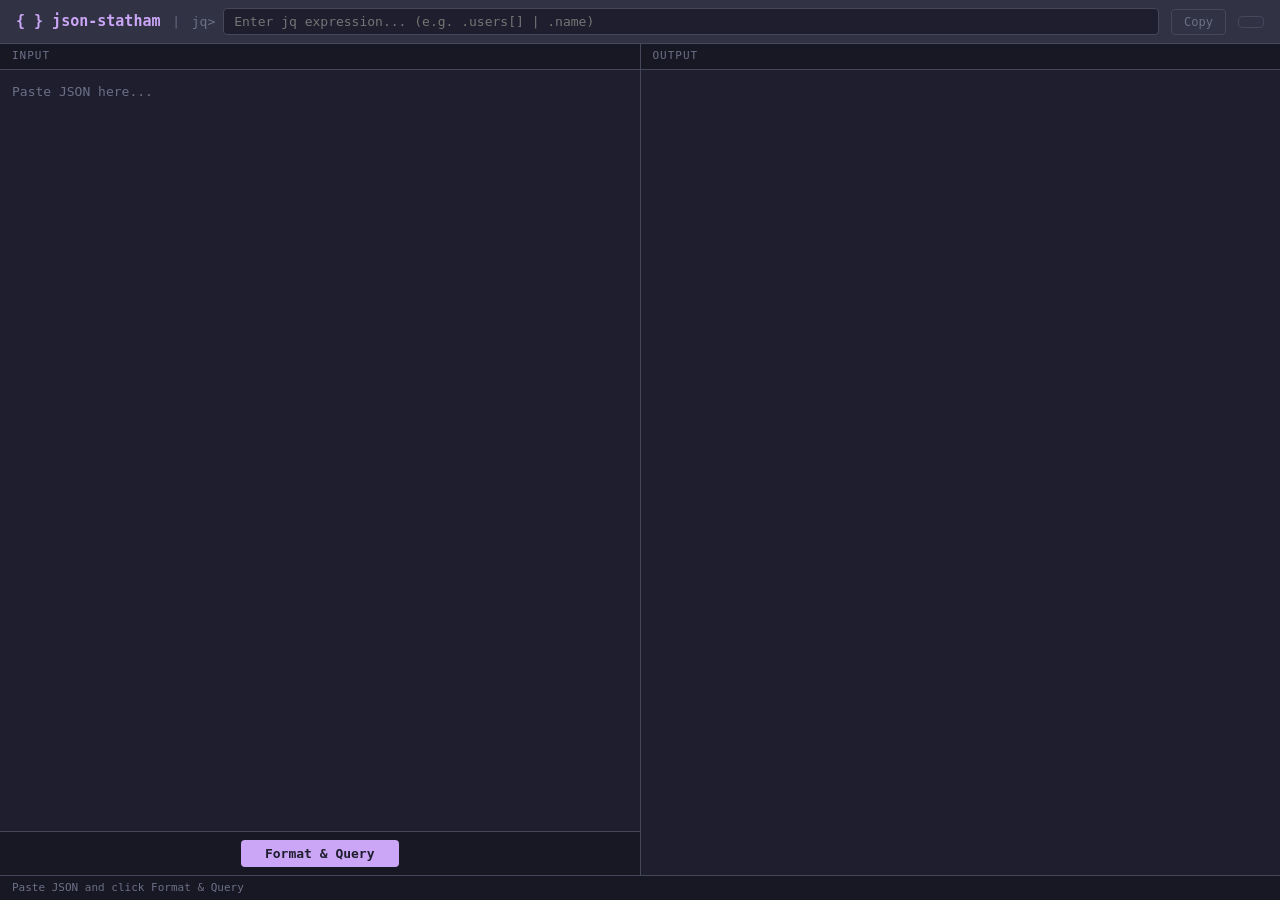
==== index.html @ af810b3f "feat: add HTML shell with top bar, split panels, and status bar" ====
<!DOCTYPE html>
<html lang="en" data-theme="dark">
<head>
  <meta charset="UTF-8">
  <meta name="viewport" content="width=device-width, initial-scale=1.0">
  <title>json-statham</title>
  <link rel="stylesheet" href="style.css">
</head>
<body>

  <!-- Top Bar -->
  <div class="topbar">
    <span class="logo">{ } json-statham</span>
    <span class="separator">|</span>
    <div class="jq-bar">
      <span class="jq-label">jq&gt;</span>
      <input
        class="jq-input"
        id="jqInput"
        type="text"
        placeholder="Enter jq expression... (e.g. .users[] | .name)"
        spellcheck="false"
        autocomplete="off"
      >
    </div>
    <button class="btn" id="copyBtn" title="Copy output to clipboard">Copy</button>
    <button class="btn" id="themeBtn" title="Toggle theme"></button>
  </div>

  <!-- Panels -->
  <div class="panels">
    <!-- Input Panel -->
    <div class="panel">
      <div class="panel-header">Input</div>
      <div class="panel-body">
        <textarea
          class="input-text"
          id="jsonInput"
          placeholder="Paste JSON here..."
          spellcheck="false"
        ></textarea>
      </div>
      <div class="panel-footer">
        <button class="format-btn" id="formatBtn">Format &amp; Query</button>
      </div>
    </div>

    <!-- Output Panel -->
    <div class="panel">
      <div class="panel-header">Output</div>
      <div class="panel-body" id="output"></div>
    </div>
  </div>

  <!-- Status Bar -->
  <div class="statusbar">
    <span id="statusLeft">Paste JSON and click Format &amp; Query</span>
    <span id="statusRight"></span>
  </div>

  <script type="module" src="app.js"></script>
</body>
</html>
---- style.css ----
/* style.css — JSON Statham */

/* === Reset & Base === */
*, *::before, *::after { margin: 0; padding: 0; box-sizing: border-box; }

:root {
  --font-mono: 'SF Mono', 'Fira Code', 'Cascadia Code', 'Consolas', monospace;
  --font-sans: -apple-system, BlinkMacSystemFont, 'Segoe UI', system-ui, sans-serif;
}

/* === Dark Theme (default) === */
[data-theme="dark"] {
  --bg: #1e1e2e;
  --surface: #313244;
  --subtle: #181825;
  --border: #45475a;
  --text: #cdd6f4;
  --muted: #6c7086;
  --accent: #cba6f7;
  --accent-hover: #b4befe;
  --json-key: #89b4fa;
  --json-string: #a6e3a1;
  --json-number: #fab387;
  --json-bool: #fab387;
  --json-null: #6c7086;
  --json-bracket: #cdd6f4;
  --jq-text: #f38ba8;
  --error: #f38ba8;
  --success: #a6e3a1;
  --input-bg: transparent;
}

/* === Light Theme === */
[data-theme="light"] {
  --bg: #eff1f5;
  --surface: #e6e9ef;
  --subtle: #dce0e8;
  --border: #ccd0da;
  --text: #4c4f69;
  --muted: #9ca0b0;
  --accent: #8839ef;
  --accent-hover: #7287fd;
  --json-key: #1e66f5;
  --json-string: #40a02b;
  --json-number: #fe640b;
  --json-bool: #fe640b;
  --json-null: #9ca0b0;
  --json-bracket: #4c4f69;
  --jq-text: #d20f39;
  --error: #d20f39;
  --success: #40a02b;
  --input-bg: transparent;
}

/* === Layout === */
html, body {
  height: 100%;
  background: var(--bg);
  color: var(--text);
  font-family: var(--font-mono);
  font-size: 14px;
  line-height: 1.5;
}

body {
  display: flex;
  flex-direction: column;
}

/* === Top Bar === */
.topbar {
  display: flex;
  align-items: center;
  gap: 12px;
  padding: 8px 16px;
  background: var(--surface);
  border-bottom: 1px solid var(--border);
  flex-shrink: 0;
}

.logo {
  font-weight: 700;
  font-size: 15px;
  color: var(--accent);
  white-space: nowrap;
}

.separator {
  color: var(--muted);
  font-size: 12px;
}

.jq-bar {
  flex: 1;
  display: flex;
  align-items: center;
  gap: 8px;
}

.jq-label {
  color: var(--muted);
  font-size: 13px;
  white-space: nowrap;
}

.jq-input {
  flex: 1;
  background: var(--bg);
  border: 1px solid var(--border);
  border-radius: 4px;
  padding: 5px 10px;
  color: var(--jq-text);
  font-family: var(--font-mono);
  font-size: 13px;
  outline: none;
}

.jq-input:focus {
  border-color: var(--accent);
}

.btn {
  background: var(--surface);
  border: 1px solid var(--border);
  border-radius: 4px;
  padding: 5px 12px;
  color: var(--muted);
  font-family: var(--font-mono);
  font-size: 12px;
  cursor: pointer;
  white-space: nowrap;
  transition: background 0.15s, color 0.15s;
}

.btn:hover {
  background: var(--border);
  color: var(--text);
}

/* === Panels === */
.panels {
  flex: 1;
  display: flex;
  overflow: hidden;
  min-height: 0;
}

.panel {
  flex: 1;
  display: flex;
  flex-direction: column;
  min-width: 0;
}

.panel + .panel {
  border-left: 1px solid var(--border);
}

.panel-header {
  padding: 4px 12px;
  background: var(--subtle);
  border-bottom: 1px solid var(--border);
  font-size: 11px;
  color: var(--muted);
  text-transform: uppercase;
  letter-spacing: 1px;
  flex-shrink: 0;
}

.panel-body {
  flex: 1;
  overflow: auto;
  padding: 12px;
  min-height: 0;
}

.panel-footer {
  padding: 8px 12px;
  background: var(--subtle);
  border-top: 1px solid var(--border);
  text-align: center;
  flex-shrink: 0;
}

/* === Input textarea === */
.input-text {
  width: 100%;
  height: 100%;
  background: var(--input-bg);
  border: none;
  color: var(--text);
  font-family: var(--font-mono);
  font-size: 13px;
  line-height: 1.6;
  resize: none;
  outline: none;
}

.input-text::placeholder {
  color: var(--muted);
}

/* === Format button === */
.format-btn {
  background: var(--accent);
  color: var(--bg);
  border: none;
  border-radius: 4px;
  padding: 6px 24px;
  font-family: var(--font-mono);
  font-size: 13px;
  font-weight: 700;
  cursor: pointer;
  transition: background 0.15s;
}

.format-btn:hover {
  background: var(--accent-hover);
}

/* === JSON Tree === */
.json-tree {
  font-size: 13px;
  line-height: 1.7;
}

.json-line {
  white-space: nowrap;
}

.json-toggle {
  display: inline-block;
  width: 16px;
  text-align: center;
  color: var(--muted);
  cursor: pointer;
  user-select: none;
}

.json-toggle:hover {
  color: var(--accent);
}

.json-key { color: var(--json-key); }
.json-string { color: var(--json-string); }
.json-number { color: var(--json-number); }
.json-bool { color: var(--json-bool); }
.json-null { color: var(--json-null); }
.json-bracket { color: var(--json-bracket); }

.json-collapsed-hint {
  color: var(--muted);
  font-style: italic;
  font-size: 12px;
}

.json-children {
  padding-left: 20px;
}

.json-children.collapsed {
  display: none;
}

/* === Status Bar === */
.statusbar {
  display: flex;
  justify-content: space-between;
  padding: 4px 12px;
  background: var(--subtle);
  border-top: 1px solid var(--border);
  font-size: 11px;
  color: var(--muted);
  flex-shrink: 0;
}

.status-error {
  color: var(--error);
}

.status-success {
  color: var(--success);
}

/* === Error display === */
.output-error {
  color: var(--error);
  padding: 8px 0;
  font-size: 13px;
  white-space: pre-wrap;
  word-break: break-word;
}

/* === Copy feedback === */
.btn.copied {
  color: var(--success);
  border-color: var(--success);
}
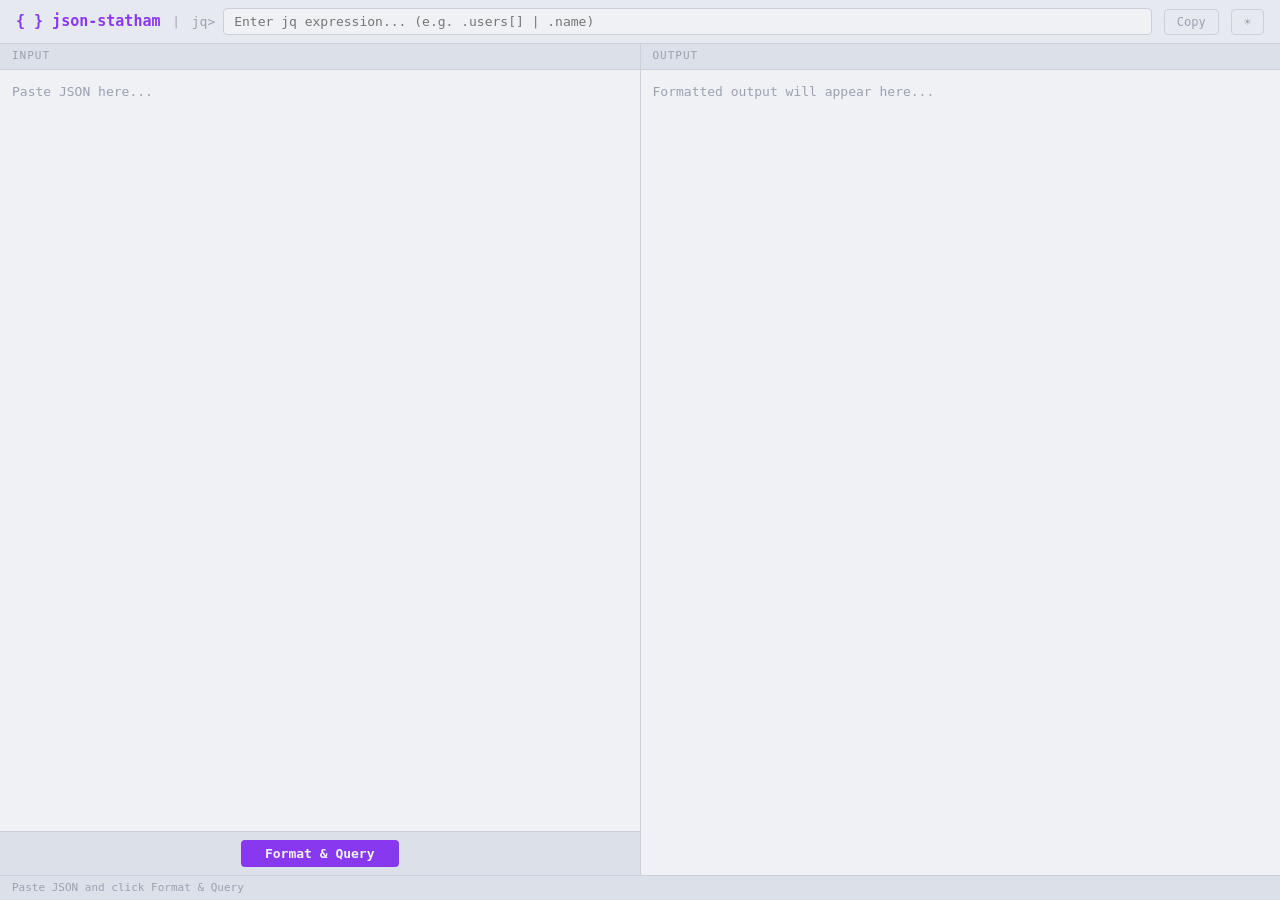
==== commit 32bf6943: "feat: make output panel editable with sync-back to input Output is now a textarea showing pretty-pri" ====
--- a/index.html
+++ b/index.html
@@ -48,7 +48,14 @@
     <!-- Output Panel -->
     <div class="panel">
       <div class="panel-header">Output</div>
-      <div class="panel-body" id="output"></div>
+      <div class="panel-body">
+        <textarea
+          class="input-text"
+          id="output"
+          placeholder="Formatted output will appear here..."
+          spellcheck="false"
+        ></textarea>
+      </div>
     </div>
   </div>
 
